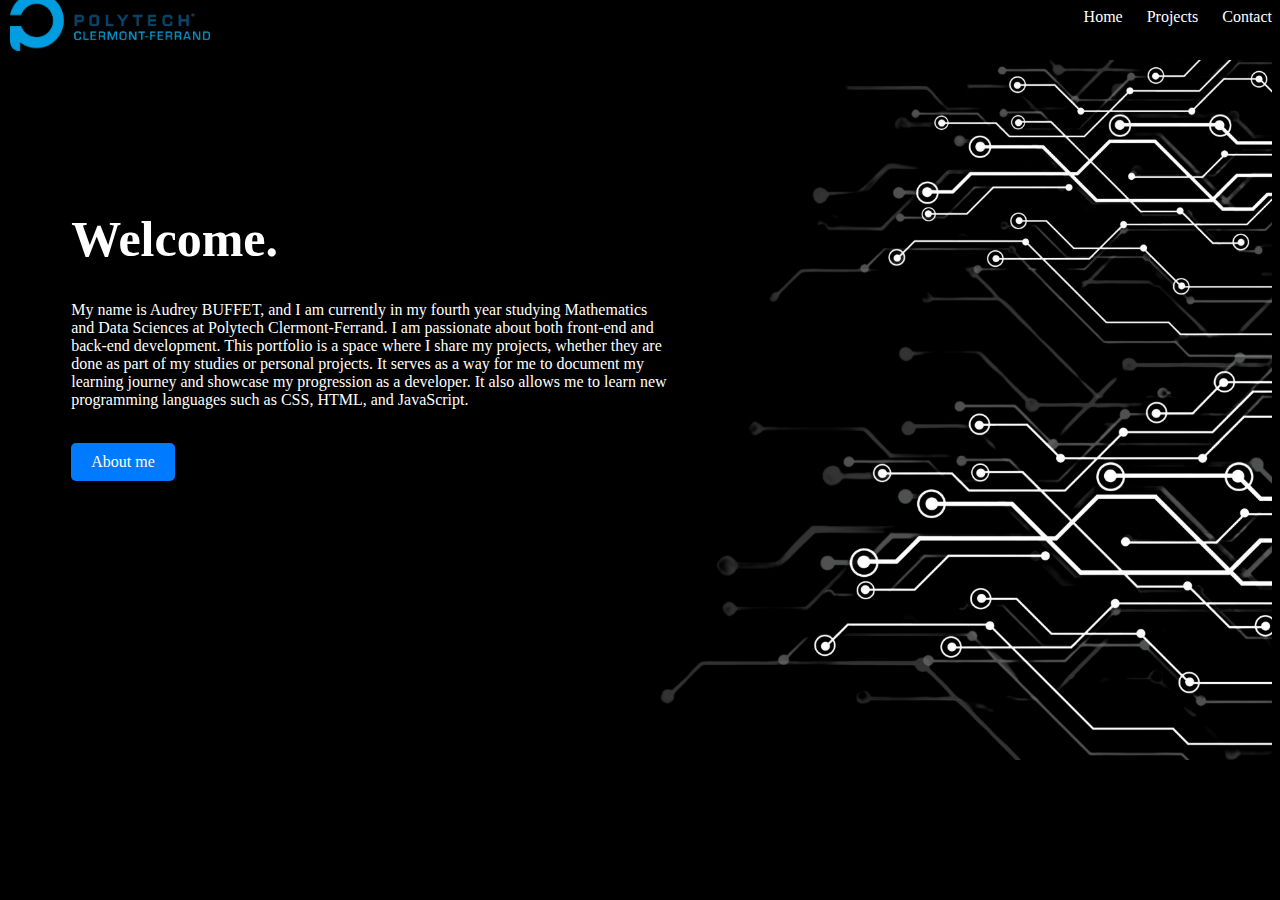
==== index.html @ 2ec67001 "Création nouveaux onglets" ====
<!DOCTYPE html>
<html>
<head>
    <meta charset="UTF-8">
    <meta name="viewport" content="width=device-width, initial-scale=1.0">
    <title>Portfolio</title>
    <link rel="stylesheet" href="styles.css">
</head>
<header>
    <img src="images/Polytech.png">
    <nav>
        <ul>
            <li><a href="index.html">Home</a></li>
            <li><a href="projects.html">Projects</a></li>
            <li><a href="contact.html">Contact</a></li>
        </ul>
    </nav>
</header>
<body>
    <section class="introduction">
        <h1>Welcome.</h1>
        <section class="Presentation">
            <p>My name is Audrey BUFFET, and I am currently in my fourth year studying Mathematics and Data Sciences at Polytech Clermont-Ferrand. I am passionate about both front-end and back-end development.
                This portfolio is a space where I share my projects, whether they are done as part of my studies or personal projects. It serves as a way for me to document my learning journey and showcase my progression as a developer. It also allows me to learn new programming languages such as CSS, HTML, and JavaScript. </p>
                <br>
                <a href="about.html" class="button">About me</a>
         </section>
    </section>
</body>
</html>
---- styles.css ----
img {
    padding-top: 10px;
    width: 200px; 
    position: absolute; 
    left: 10px; 
}


body {
    background-color: black;
    color: white;
}

.introduction {
    background-image: url('images/fond.png');
    background-size: cover;
    height: 700px
}

h1 {
    padding-top: 150px;
    padding-left: 5%;
    font-size: 50px; 
}

.Presentation {
    padding-right: 600px;
    padding-left: 5%;
}

.button {
    display: inline-block;
    padding: 10px 20px;
    background-color: #007bff; 
    color: white; 
    text-decoration: none;
    border-radius: 5px; 
}

.button:hover {
    background-color: #0056b3; 
}

.about{
    padding-top: 500px;
}

header {
    display: flex; 
    align-items: center; 
}

nav {
    margin-left: auto; 
}

nav ul {
    list-style-type: none;
    margin: 0;
    padding: 0;
}

nav ul li {
    display: inline;
    margin-left: 20px; 
}

nav ul li a {
    color: white;
    text-decoration: none;
}
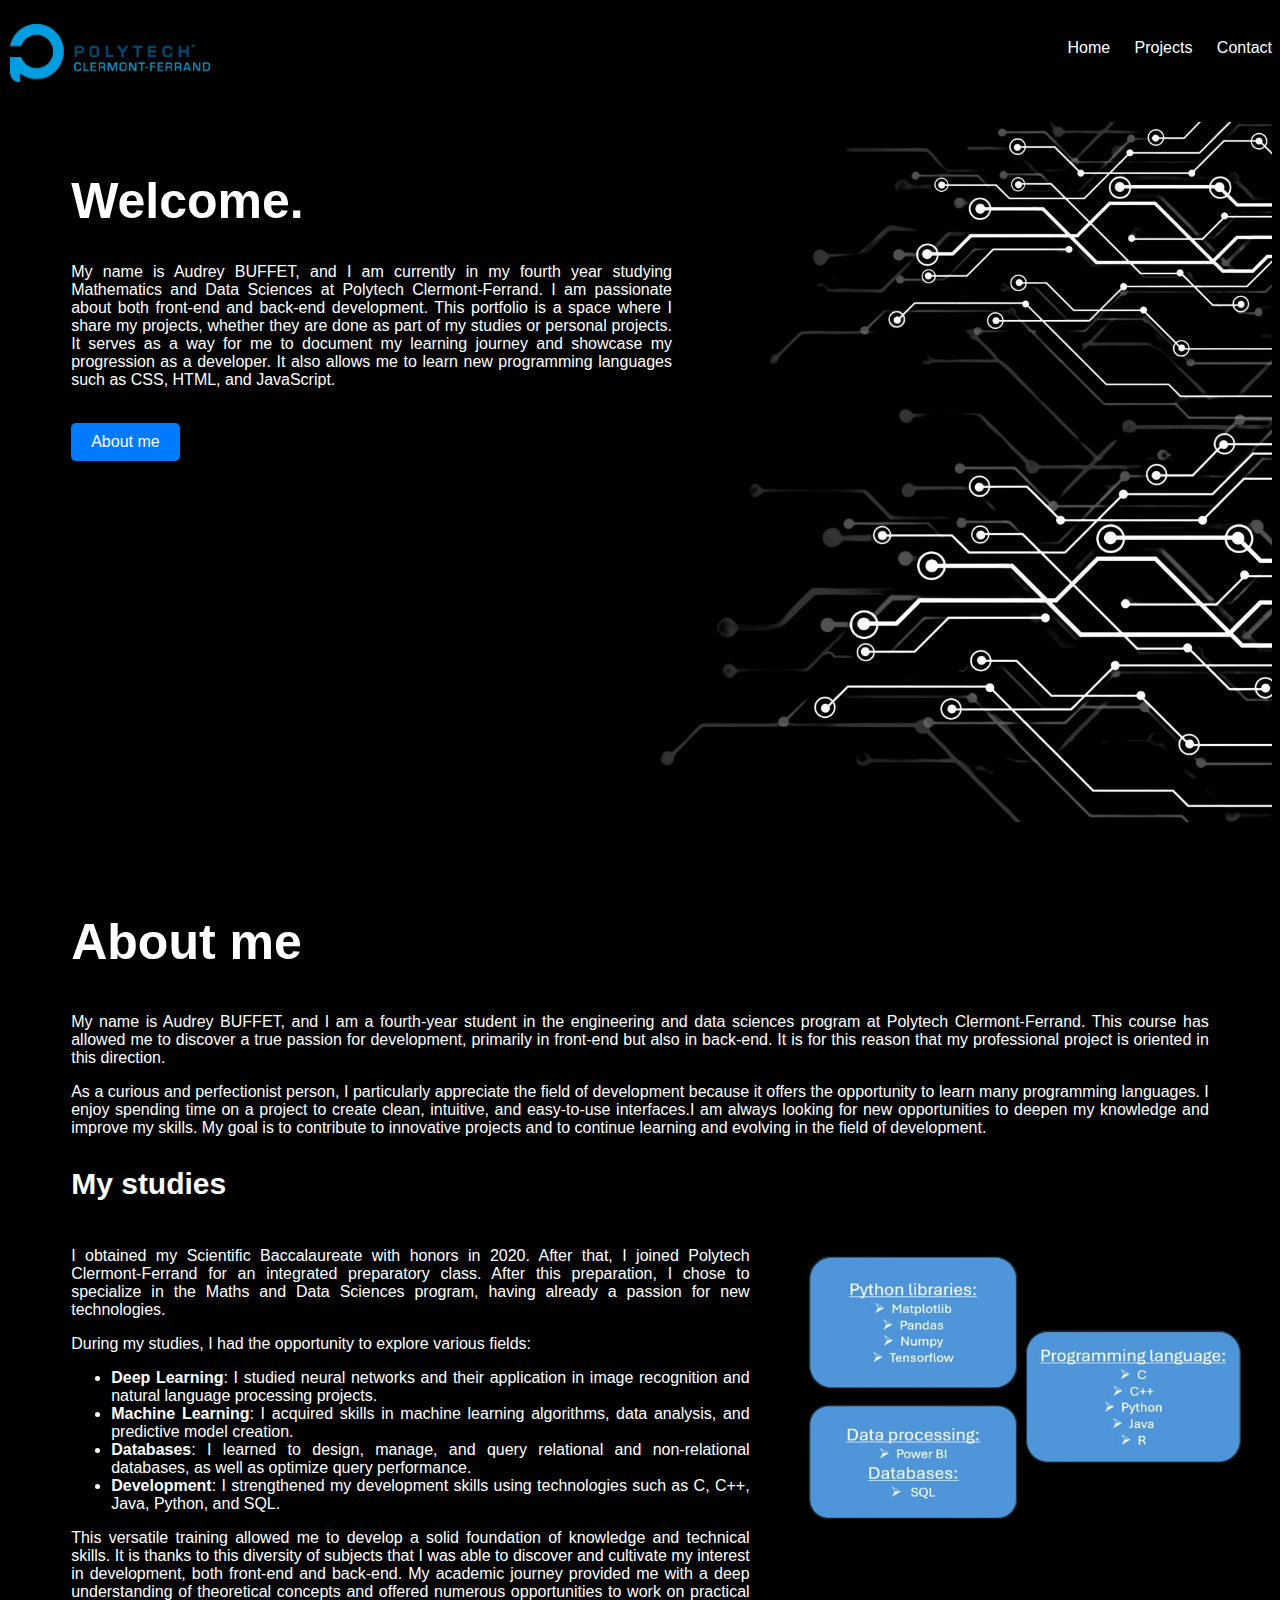
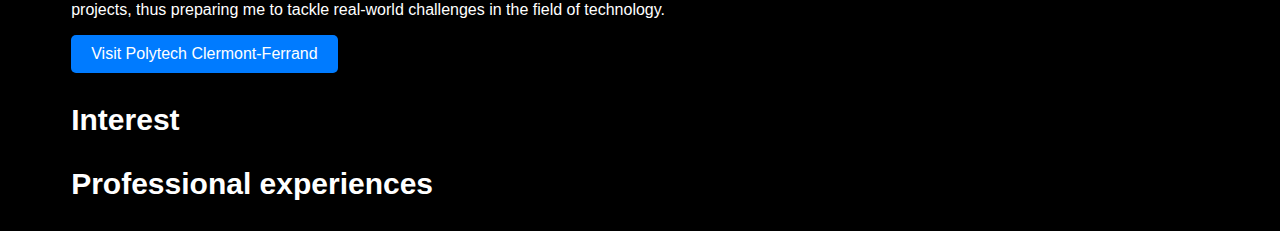
==== commit c5570413: "Page about" ====
--- a/index.html
+++ b/index.html
@@ -5,6 +5,7 @@
     <meta name="viewport" content="width=device-width, initial-scale=1.0">
     <title>Portfolio</title>
     <link rel="stylesheet" href="styles.css">
+    <link rel="stylesheet" href="https://fonts.googleapis.com/css2?family=Roboto:wght@400;700&display=swap">
 </head>
 <header>
     <img src="images/Polytech.png">
@@ -23,8 +24,38 @@
             <p>My name is Audrey BUFFET, and I am currently in my fourth year studying Mathematics and Data Sciences at Polytech Clermont-Ferrand. I am passionate about both front-end and back-end development.
                 This portfolio is a space where I share my projects, whether they are done as part of my studies or personal projects. It serves as a way for me to document my learning journey and showcase my progression as a developer. It also allows me to learn new programming languages such as CSS, HTML, and JavaScript. </p>
                 <br>
-                <a href="about.html" class="button">About me</a>
+                <a href="#aboutme" class="button">About me</a>
          </section>
+    </section>
+
+    <section id="aboutme" class = "aboutme">
+        <h2>About me</h2>
+        <p>My name is Audrey BUFFET, and I am a fourth-year student in the engineering and data sciences program at Polytech Clermont-Ferrand. This course has allowed me to discover a true passion for development, primarily in front-end but also in back-end. It is for this reason that my professional project is oriented in this direction.</p>
+        <p>As a curious and perfectionist person, I particularly appreciate the field of development because it offers the opportunity to learn many programming languages. I enjoy spending time on a project to create clean, intuitive, and easy-to-use interfaces.I am always looking for new opportunities to deepen my knowledge and improve my skills. My goal is to contribute to innovative projects and to continue learning and evolving in the field of development.</p>
+        <section class="studies">
+            <h3>My studies</h3>
+            <div class="studies-content">
+                <div class="text-content">
+                    <p>I obtained my Scientific Baccalaureate with honors in 2020. After that, I joined Polytech Clermont-Ferrand for an integrated preparatory class. After this preparation, I chose to specialize in the Maths and Data Sciences program, having already a passion for new technologies.</p>
+                    <p>During my studies, I had the opportunity to explore various fields:</p>
+                    <ul>
+                        <li><strong>Deep Learning</strong>: I studied neural networks and their application in image recognition and natural language processing projects.</li>
+                        <li><strong>Machine Learning</strong>: I acquired skills in machine learning algorithms, data analysis, and predictive model creation.</li>
+                        <li><strong>Databases</strong>: I learned to design, manage, and query relational and non-relational databases, as well as optimize query performance.</li>
+                        <li><strong>Development</strong>: I strengthened my development skills using technologies such as C, C++, Java, Python, and SQL.</li>
+                    </ul>
+                    <p>This versatile training allowed me to develop a solid foundation of knowledge and technical skills. It is thanks to this diversity of subjects that I was able to discover and cultivate my interest in development, both front-end and back-end. My academic journey provided me with a deep understanding of theoretical concepts and offered numerous opportunities to work on practical projects, thus preparing me to tackle real-world challenges in the field of technology.</p>
+                    <a href="https://polytech-clermont.fr/diplome-dingenieur-en-genie-mathematique-et-modelisation" class="button">Visit Polytech Clermont-Ferrand</a>
+                </div>
+                <div class="image-content">
+                    <img src="images/Comp.png" alt="Studies Image">
+                </div>
+            </div>
+        </section>
+        <h3>Interest </h3>
+        <p> </p>
+        <h3>Professional experiences </h3>
+        <p> </p>
     </section>
 </body>
 </html>
--- a/styles.css
+++ b/styles.css
@@ -6,19 +6,20 @@
 }
 
 
-body {
+.introduction {
+    background-image: url('images/fond.png');
+    background-size: cover;
+    height: 700px
+    
+}
+
+.introduction{
     background-color: black;
     color: white;
 }
 
-.introduction {
-    background-image: url('images/fond.png');
-    background-size: cover;
-    height: 700px
-}
-
 h1 {
-    padding-top: 150px;
+    padding-top: 50px;
     padding-left: 5%;
     font-size: 50px; 
 }
@@ -48,6 +49,16 @@
 header {
     display: flex; 
     align-items: center; 
+    background-color: black;
+    width: 100%;
+    height: 80px;
+}
+
+body{
+    background-color: black;
+    font-family: 'Roboto', sans-serif;
+    font-family: Arial, sans-serif;
+    text-align: justify;
 }
 
 nav {
@@ -70,4 +81,48 @@
     text-decoration: none;
 }
 
-   
+h2 {
+    padding-top: 50px;
+    font-size: 50px; 
+}
+
+.aboutme{
+    color: white;
+    padding-right: 5%;
+    padding-left: 5%;
+}
+
+h3 {
+    font-size: 30px; 
+} 
+
+.studies{
+    padding-right: 100px;
+}
+
+.studies-content {
+    display: flex;
+    justify-content: space-between;
+}
+
+.text-content {
+    flex: 2;
+    text-align: justify;
+}
+
+.image-content img {
+    width: 500px; 
+    height: auto; 
+}
+
+.image-content {
+    margin-left: 20px;
+    flex: 1;
+    position: relative; 
+}
+
+.image-content img {
+    position: absolute;
+    top: 0;
+    right: 0; 
+}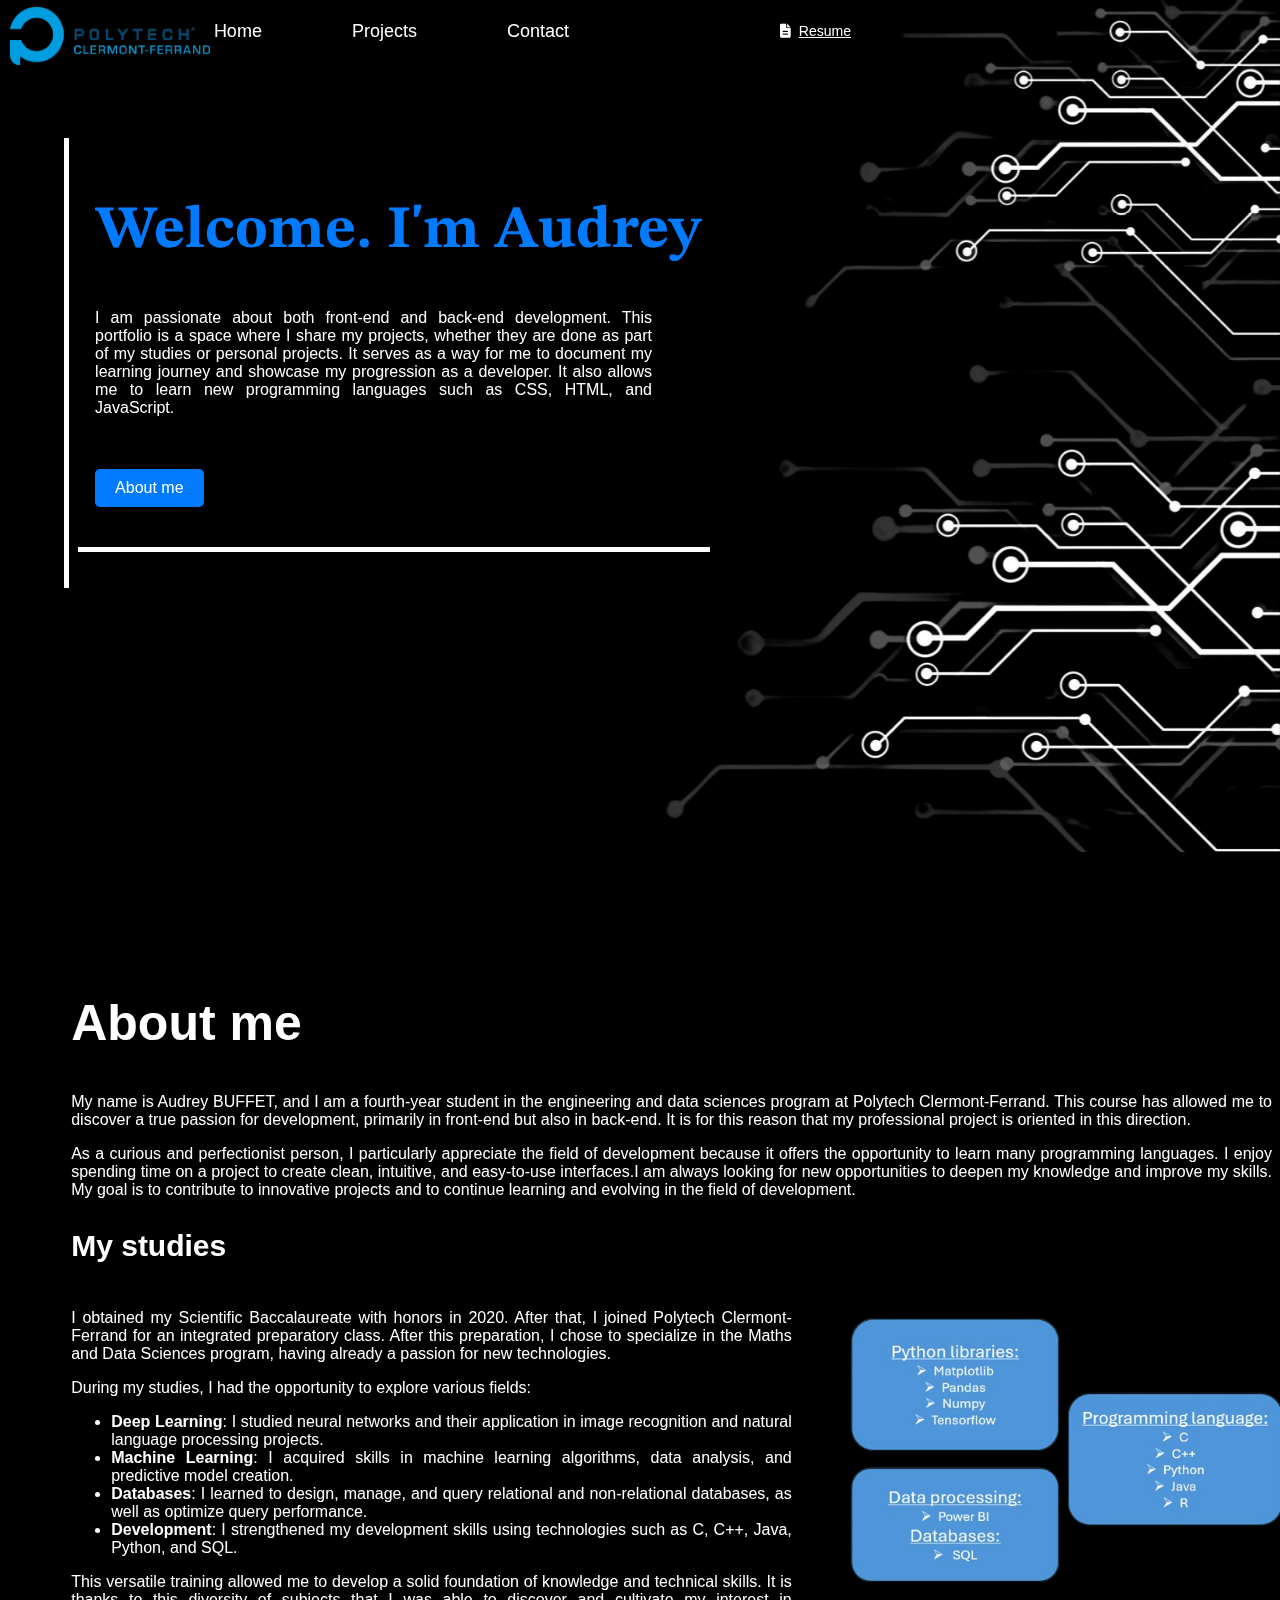
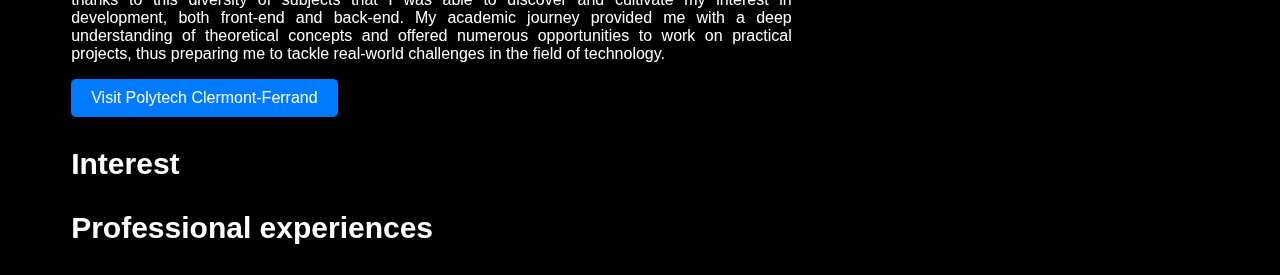
==== commit 8adc5cc6: "Page acceuil" ====
--- a/index.html
+++ b/index.html
@@ -5,7 +5,8 @@
     <meta name="viewport" content="width=device-width, initial-scale=1.0">
     <title>Portfolio</title>
     <link rel="stylesheet" href="styles.css">
-    <link rel="stylesheet" href="https://fonts.googleapis.com/css2?family=Roboto:wght@400;700&display=swap">
+    <link rel="stylesheet" href="https://fonts.googleapis.com/css2?family=Roboto:wght@400;700&family=STIX+Two+Text&display=swap">
+    <link rel="stylesheet" href="https://cdnjs.cloudflare.com/ajax/libs/font-awesome/6.0.0-beta3/css/all.min.css">
 </head>
 <header>
     <img src="images/Polytech.png">
@@ -16,16 +17,24 @@
             <li><a href="contact.html">Contact</a></li>
         </ul>
     </nav>
+    <a href="cv.pdf" class="cv-button" target="_blank"><i class="fas fa-file-alt"></i> Resume</a>
 </header>
 <body>
     <section class="introduction">
-        <h1>Welcome.</h1>
-        <section class="Presentation">
-            <p>My name is Audrey BUFFET, and I am currently in my fourth year studying Mathematics and Data Sciences at Polytech Clermont-Ferrand. I am passionate about both front-end and back-end development.
-                This portfolio is a space where I share my projects, whether they are done as part of my studies or personal projects. It serves as a way for me to document my learning journey and showcase my progression as a developer. It also allows me to learn new programming languages such as CSS, HTML, and JavaScript. </p>
-                <br>
-                <a href="#aboutme" class="button">About me</a>
-         </section>
+        <div class="introduction-container">
+            <div class="introduction-text">
+                <h1>Welcome. I'm Audrey </h1>
+                <section class="Presentation">
+                    <p>I am passionate about both front-end and back-end development.
+                        This portfolio is a space where I share my projects, whether they are done as part of my studies or personal projects. It serves as a way for me to document my learning journey and showcase my progression as a developer. It also allows me to learn new programming languages such as CSS, HTML, and JavaScript. </p>
+                        <br>
+                        <br>
+                        <a href="#aboutme" class="button">About me</a>
+                </section>
+            </div>
+            <div class="line1"></div>
+        </div>
+        <div class="line"></div>
     </section>
 
     <section id="aboutme" class = "aboutme">
--- a/styles.css
+++ b/styles.css
@@ -6,27 +6,62 @@
 }
 
 
-.introduction {
-    background-image: url('images/fond.png');
-    background-size: cover;
-    height: 700px
-    
-}
 
 .introduction{
-    background-color: black;
+    background-color: transparent;
     color: white;
+    padding-bottom: 300px;
 }
 
 h1 {
-    padding-top: 50px;
-    padding-left: 5%;
-    font-size: 50px; 
+    padding-top: 100px;
+    padding-left: 7%;
+    font-size: 60px;
+    color:#007bff ;
+    font-family:'STIX Two Text', serif;
 }
 
 .Presentation {
     padding-right: 600px;
-    padding-left: 5%;
+    padding-left: 7%;
+}
+
+.line {
+    border-bottom: 5px solid white;
+    margin-top: 40px;
+    width: 50%;
+    margin-left: 70px;
+}
+
+.introduction-container {
+    display: flex;
+    align-items: center; 
+}
+
+.introduction-text {
+    flex-grow: 1; 
+    margin-right: 20px; 
+}
+
+.line1 {
+    border-left: 5px solid white;
+    margin-top: 165px;
+    height:50%;
+    left: 5%;
+    position: absolute;
+}
+
+body::before {
+    content: '';
+    position: fixed;
+    top: 0;
+    left: 0;
+    width: 100%;
+    height: 100%;
+    background-image: url('images/fond.png');
+    background-size: cover;
+    background-position: center;
+    z-index: -1;
 }
 
 .button {
@@ -42,16 +77,23 @@
     background-color: #0056b3; 
 }
 
-.about{
-    padding-top: 500px;
+.aboutme{
+    padding-top: 50px;
+    background-color: black;
+    width: 95%;
 }
 
 header {
     display: flex; 
     align-items: center; 
-    background-color: black;
-    width: 100%;
-    height: 80px;
+    background-color: transparent;
+    justify-content: space-between;
+    width: 75%;
+    padding: 0 20px;
+}
+
+header img {
+    max-height: 60px;
 }
 
 body{
@@ -62,23 +104,43 @@
 }
 
 nav {
-    margin-left: auto; 
+    flex: 1;
+    display: flex;
+    justify-content: center;
 }
 
 nav ul {
     list-style-type: none;
     margin: 0;
     padding: 0;
+    display: flex;
+    align-items: center;
 }
 
 nav ul li {
-    display: inline;
-    margin-left: 20px; 
+    margin: 0 20px;
 }
 
 nav ul li a {
     color: white;
     text-decoration: none;
+    padding: 15px 25px; 
+    font-size: 18px; 
+    border-radius: 5px;
+}
+
+.cv-button {
+    color: white;
+    padding: 15px 25px;
+    font-size: 14px;
+    border-radius: 5px;
+    display: flex;
+    align-items: center;
+    margin-right: 100px; 
+}
+
+.cv-button i {
+    margin-right: 8px; 
 }
 
 h2 {
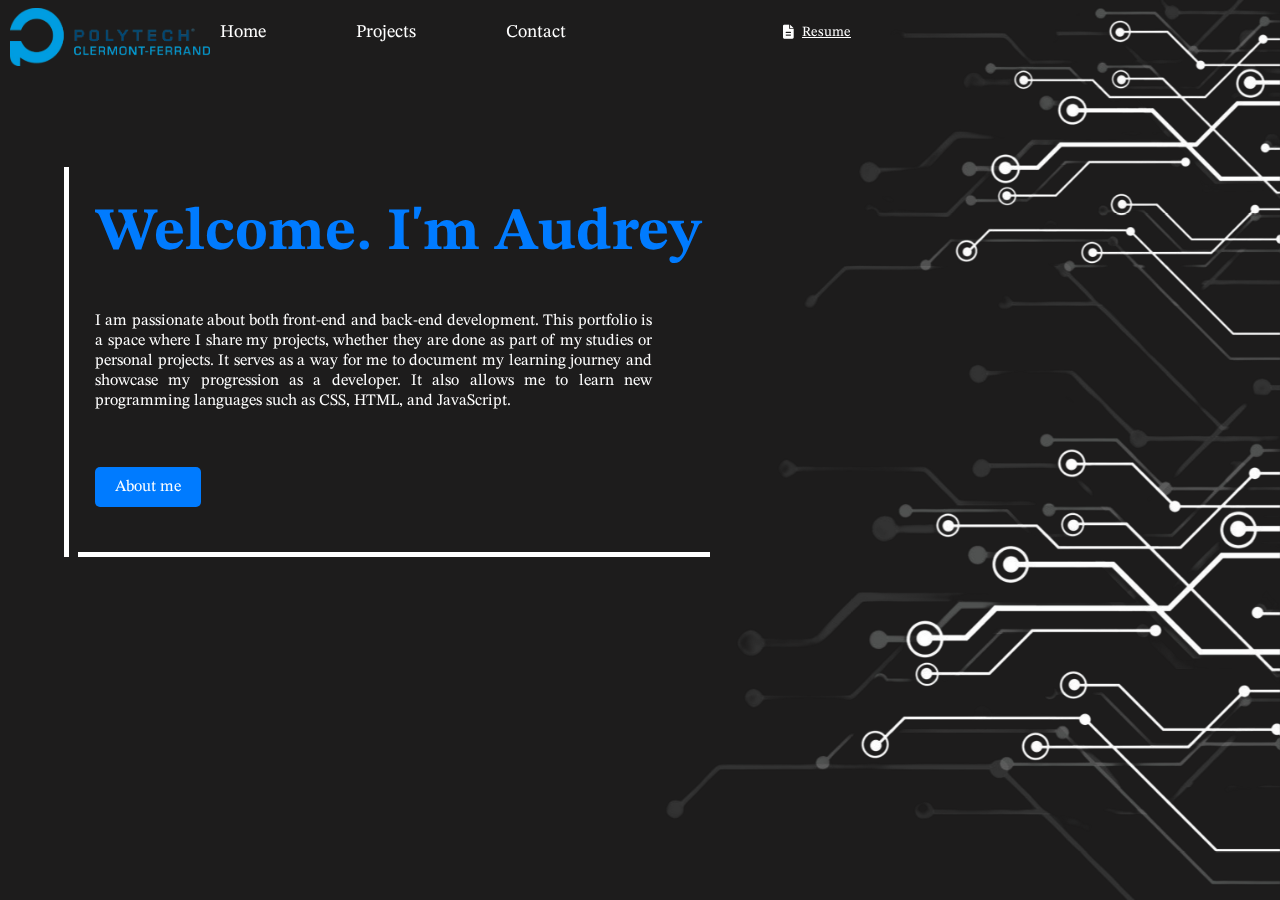
==== commit 15d25a89: "About me" ====
--- a/index.html
+++ b/index.html
@@ -17,7 +17,7 @@
             <li><a href="contact.html">Contact</a></li>
         </ul>
     </nav>
-    <a href="cv.pdf" class="cv-button" target="_blank"><i class="fas fa-file-alt"></i> Resume</a>
+    <a href="CV.pdf" class="cv-button" target="_blank"><i class="fas fa-file-alt"></i> Resume</a>
 </header>
 <body>
     <section class="introduction">
@@ -29,7 +29,7 @@
                         This portfolio is a space where I share my projects, whether they are done as part of my studies or personal projects. It serves as a way for me to document my learning journey and showcase my progression as a developer. It also allows me to learn new programming languages such as CSS, HTML, and JavaScript. </p>
                         <br>
                         <br>
-                        <a href="#aboutme" class="button">About me</a>
+                        <a href="aboutme.html" class="button">About me</a>
                 </section>
             </div>
             <div class="line1"></div>
@@ -37,34 +37,5 @@
         <div class="line"></div>
     </section>
 
-    <section id="aboutme" class = "aboutme">
-        <h2>About me</h2>
-        <p>My name is Audrey BUFFET, and I am a fourth-year student in the engineering and data sciences program at Polytech Clermont-Ferrand. This course has allowed me to discover a true passion for development, primarily in front-end but also in back-end. It is for this reason that my professional project is oriented in this direction.</p>
-        <p>As a curious and perfectionist person, I particularly appreciate the field of development because it offers the opportunity to learn many programming languages. I enjoy spending time on a project to create clean, intuitive, and easy-to-use interfaces.I am always looking for new opportunities to deepen my knowledge and improve my skills. My goal is to contribute to innovative projects and to continue learning and evolving in the field of development.</p>
-        <section class="studies">
-            <h3>My studies</h3>
-            <div class="studies-content">
-                <div class="text-content">
-                    <p>I obtained my Scientific Baccalaureate with honors in 2020. After that, I joined Polytech Clermont-Ferrand for an integrated preparatory class. After this preparation, I chose to specialize in the Maths and Data Sciences program, having already a passion for new technologies.</p>
-                    <p>During my studies, I had the opportunity to explore various fields:</p>
-                    <ul>
-                        <li><strong>Deep Learning</strong>: I studied neural networks and their application in image recognition and natural language processing projects.</li>
-                        <li><strong>Machine Learning</strong>: I acquired skills in machine learning algorithms, data analysis, and predictive model creation.</li>
-                        <li><strong>Databases</strong>: I learned to design, manage, and query relational and non-relational databases, as well as optimize query performance.</li>
-                        <li><strong>Development</strong>: I strengthened my development skills using technologies such as C, C++, Java, Python, and SQL.</li>
-                    </ul>
-                    <p>This versatile training allowed me to develop a solid foundation of knowledge and technical skills. It is thanks to this diversity of subjects that I was able to discover and cultivate my interest in development, both front-end and back-end. My academic journey provided me with a deep understanding of theoretical concepts and offered numerous opportunities to work on practical projects, thus preparing me to tackle real-world challenges in the field of technology.</p>
-                    <a href="https://polytech-clermont.fr/diplome-dingenieur-en-genie-mathematique-et-modelisation" class="button">Visit Polytech Clermont-Ferrand</a>
-                </div>
-                <div class="image-content">
-                    <img src="images/Comp.png" alt="Studies Image">
-                </div>
-            </div>
-        </section>
-        <h3>Interest </h3>
-        <p> </p>
-        <h3>Professional experiences </h3>
-        <p> </p>
-    </section>
 </body>
 </html>
--- a/styles.css
+++ b/styles.css
@@ -7,10 +7,12 @@
 
 
 
+
 .introduction{
     background-color: transparent;
     color: white;
-    padding-bottom: 300px;
+    padding-bottom: 250px;
+    transition: background-color 0.5s ease;
 }
 
 h1 {
@@ -28,7 +30,7 @@
 
 .line {
     border-bottom: 5px solid white;
-    margin-top: 40px;
+    margin-top: 45px;
     width: 50%;
     margin-left: 70px;
 }
@@ -45,8 +47,8 @@
 
 .line1 {
     border-left: 5px solid white;
-    margin-top: 165px;
-    height:50%;
+    margin-top: 160px;
+    height:390px;
     left: 5%;
     position: absolute;
 }
@@ -77,12 +79,6 @@
     background-color: #0056b3; 
 }
 
-.aboutme{
-    padding-top: 50px;
-    background-color: black;
-    width: 95%;
-}
-
 header {
     display: flex; 
     align-items: center; 
@@ -97,9 +93,8 @@
 }
 
 body{
-    background-color: black;
-    font-family: 'Roboto', sans-serif;
-    font-family: Arial, sans-serif;
+    background-color: rgb(29, 28, 28);
+    font-family: 'STIX Two Text', serif;
     text-align: justify;
 }
 
@@ -144,47 +139,88 @@
 }
 
 h2 {
-    padding-top: 50px;
-    font-size: 50px; 
+    margin-left: 120px;
+    font-size: 60px; 
+    font-family:'STIX Two Text', serif;
+    color:#007bff ;
+    
 }
 
 .aboutme{
     color: white;
-    padding-right: 5%;
-    padding-left: 5%;
+    padding-top: 20px;
+    padding-right: 300px;
+    background-color: transparent;
+    width: 102%;
+    transition: background-color 0.5s ease;
 }
 
 h3 {
     font-size: 30px; 
+    font-family:'STIX Two Text', serif;
+    color:#007bff ;
 } 
 
 .studies{
-    padding-right: 100px;
-}
-
-.studies-content {
-    display: flex;
-    justify-content: space-between;
-}
-
-.text-content {
-    flex: 2;
-    text-align: justify;
-}
-
-.image-content img {
-    width: 500px; 
-    height: auto; 
-}
-
-.image-content {
-    margin-left: 20px;
+    padding-right: 600px;
+}
+.interest{
+    padding-right: 600px;
+}
+.Proexp{
+    padding-right: 600px;
+}
+
+.deb{
+    padding-right: 600px;
+    padding-left: 50px;
+    padding-bottom: 30px;
+}
+.vertical-menu {
+    width: 200px;
+    height: 100vh;
+    position: sticky;
+    left: 0;
+    padding-top: 200px;
+    overflow-y: auto;
+}
+  
+.vertical-menu a {
+    background-color: transparent; 
+    color: white; 
+    display: block; 
+    padding: 25px; 
+    margin-bottom: 10px;
+    font-size: 18px;
+    text-decoration: none;
+}
+  
+.vertical-menu a:hover {
+    background-color: #007bff; 
+}
+  
+.vertical-menu a.active {
+    background-color: #007bff ;
+    color: white;
+}
+
+.aboutme-content {
+    display: flex;
+    height: 100vh; 
+}
+
+.text{
     flex: 1;
-    position: relative; 
-}
-
-.image-content img {
-    position: absolute;
-    top: 0;
-    right: 0; 
+    overflow-x : hidden;
+    border-left: 2px solid white;
+    padding-left: 20px;
+    max-width: calc(100vw - 200px);
+}
+
+h4 {
+    margin-top: 20px;
+    font-size: 20px; 
+    font-family:'STIX Two Text', serif;
+    color:white ;
+    
 }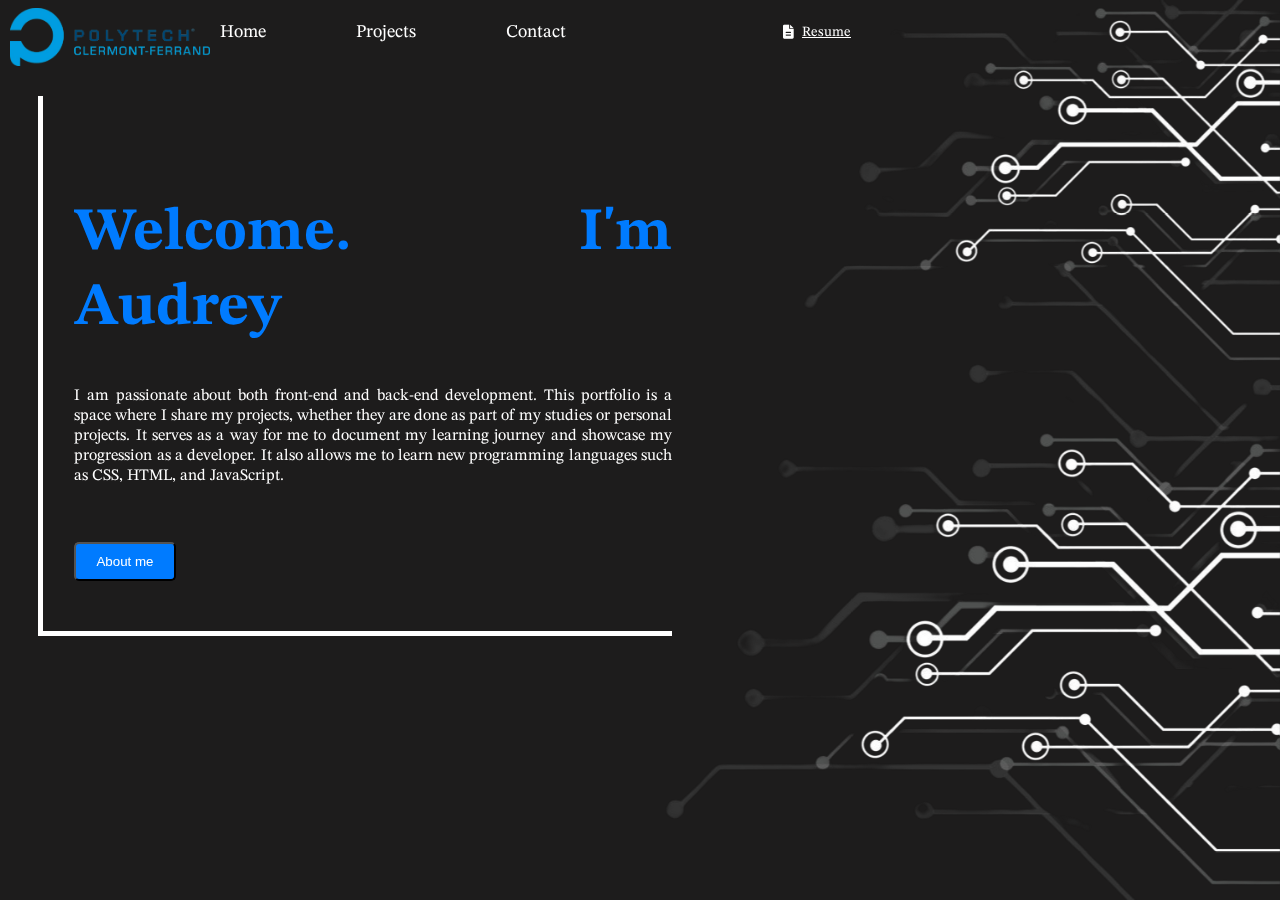
==== commit a91a610f: "modif" ====
--- a/index.html
+++ b/index.html
@@ -7,6 +7,7 @@
     <link rel="stylesheet" href="styles.css">
     <link rel="stylesheet" href="https://fonts.googleapis.com/css2?family=Roboto:wght@400;700&family=STIX+Two+Text&display=swap">
     <link rel="stylesheet" href="https://cdnjs.cloudflare.com/ajax/libs/font-awesome/6.0.0-beta3/css/all.min.css">
+    <script src="https://code.jquery.com/jquery-3.6.0.min.js"></script>
 </head>
 <header>
     <img src="images/Polytech.png">
@@ -17,25 +18,21 @@
             <li><a href="contact.html">Contact</a></li>
         </ul>
     </nav>
-    <a href="CV.pdf" class="cv-button" target="_blank"><i class="fas fa-file-alt"></i> Resume</a>
+    <a href="document/CV.pdf" class="cv-button" target="_blank"><i class="fas fa-file-alt"></i> Resume</a>
 </header>
 <body>
     <section class="introduction">
-        <div class="introduction-container">
-            <div class="introduction-text">
-                <h1>Welcome. I'm Audrey </h1>
-                <section class="Presentation">
-                    <p>I am passionate about both front-end and back-end development.
-                        This portfolio is a space where I share my projects, whether they are done as part of my studies or personal projects. It serves as a way for me to document my learning journey and showcase my progression as a developer. It also allows me to learn new programming languages such as CSS, HTML, and JavaScript. </p>
-                        <br>
-                        <br>
-                        <a href="aboutme.html" class="button">About me</a>
-                </section>
-            </div>
-            <div class="line1"></div>
+        <div class="introduction-text">
+            <h1>Welcome. I'm Audrey </h1>
+            <section class="Presentation">
+                <p>I am passionate about both front-end and back-end development.
+                    This portfolio is a space where I share my projects, whether they are done as part of my studies or personal projects. It serves as a way for me to document my learning journey and showcase my progression as a developer. It also allows me to learn new programming languages such as CSS, HTML, and JavaScript. </p>
+                    <br>
+                    <br>
+                    <button id="aboutButton" class="button_nav">About me</button>
+            </section>
         </div>
-        <div class="line"></div>
     </section>
-
+    <script src="scriptind.js"></script>
 </body>
 </html>
--- a/styles.css
+++ b/styles.css
@@ -17,40 +17,24 @@
 
 h1 {
     padding-top: 100px;
-    padding-left: 7%;
+    padding-left: 5%;
     font-size: 60px;
     color:#007bff ;
     font-family:'STIX Two Text', serif;
 }
 
 .Presentation {
-    padding-right: 600px;
-    padding-left: 7%;
+    padding-left: 5%;
 }
 
-.line {
-    border-bottom: 5px solid white;
-    margin-top: 45px;
-    width: 50%;
-    margin-left: 70px;
-}
-
-.introduction-container {
-    display: flex;
-    align-items: center; 
-}
 
 .introduction-text {
     flex-grow: 1; 
-    margin-right: 20px; 
-}
-
-.line1 {
-    border-left: 5px solid white;
-    margin-top: 160px;
-    height:390px;
-    left: 5%;
-    position: absolute;
+    margin-right: 600px; 
+    margin-left: 30px;
+    padding-bottom: 50px;
+    border-left : 5px solid white;
+    border-bottom: 5px solid white;
 }
 
 body::before {
@@ -65,8 +49,12 @@
     background-position: center;
     z-index: -1;
 }
+  
+.hide {
+    display: none;
+}
 
-.button {
+.button_nav {
     display: inline-block;
     padding: 10px 20px;
     background-color: #007bff; 
@@ -75,7 +63,38 @@
     border-radius: 5px; 
 }
 
-.button:hover {
+.btn_nav:focus,
+.btn_nav:active {
+  outline: none;
+}
+
+.animate_content {
+    animation: animate 3s ease;
+}
+  
+@keyframes animate {
+    10% {
+      transform: scale(1, 0.002);
+    }
+    35% {
+      transform: scale(0.2, 0.002);
+      opacity: 1;
+    }
+    50% {
+      transform: scale(0.2, 0.002);
+      opacity: 0;
+    }
+    85% {
+      transform: scale(1, 0.002);
+      opacity: 1;
+    }
+    100% {
+      transform: scale(1, 1);
+    }
+}
+  
+
+.buttonabout:hover {
     background-color: #0056b3; 
 }
 
@@ -138,89 +157,3 @@
     margin-right: 8px; 
 }
 
-h2 {
-    margin-left: 120px;
-    font-size: 60px; 
-    font-family:'STIX Two Text', serif;
-    color:#007bff ;
-    
-}
-
-.aboutme{
-    color: white;
-    padding-top: 20px;
-    padding-right: 300px;
-    background-color: transparent;
-    width: 102%;
-    transition: background-color 0.5s ease;
-}
-
-h3 {
-    font-size: 30px; 
-    font-family:'STIX Two Text', serif;
-    color:#007bff ;
-} 
-
-.studies{
-    padding-right: 600px;
-}
-.interest{
-    padding-right: 600px;
-}
-.Proexp{
-    padding-right: 600px;
-}
-
-.deb{
-    padding-right: 600px;
-    padding-left: 50px;
-    padding-bottom: 30px;
-}
-.vertical-menu {
-    width: 200px;
-    height: 100vh;
-    position: sticky;
-    left: 0;
-    padding-top: 200px;
-    overflow-y: auto;
-}
-  
-.vertical-menu a {
-    background-color: transparent; 
-    color: white; 
-    display: block; 
-    padding: 25px; 
-    margin-bottom: 10px;
-    font-size: 18px;
-    text-decoration: none;
-}
-  
-.vertical-menu a:hover {
-    background-color: #007bff; 
-}
-  
-.vertical-menu a.active {
-    background-color: #007bff ;
-    color: white;
-}
-
-.aboutme-content {
-    display: flex;
-    height: 100vh; 
-}
-
-.text{
-    flex: 1;
-    overflow-x : hidden;
-    border-left: 2px solid white;
-    padding-left: 20px;
-    max-width: calc(100vw - 200px);
-}
-
-h4 {
-    margin-top: 20px;
-    font-size: 20px; 
-    font-family:'STIX Two Text', serif;
-    color:white ;
-    
-}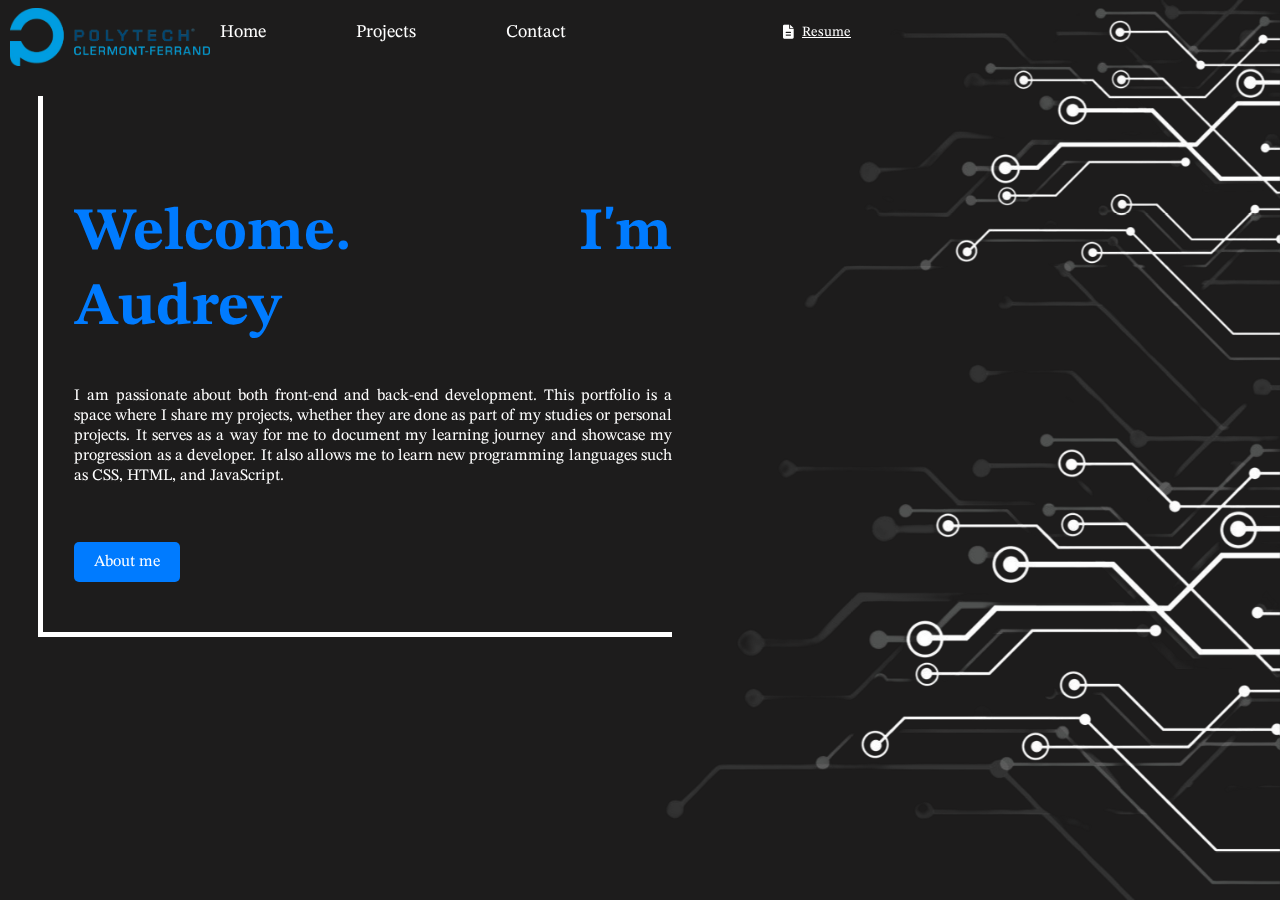
==== commit 39090fcb: "modif" ====
--- a/index.html
+++ b/index.html
@@ -29,7 +29,7 @@
                     This portfolio is a space where I share my projects, whether they are done as part of my studies or personal projects. It serves as a way for me to document my learning journey and showcase my progression as a developer. It also allows me to learn new programming languages such as CSS, HTML, and JavaScript. </p>
                     <br>
                     <br>
-                    <button id="aboutButton" class="button_nav">About me</button>
+                    <a href = aboutme.html id="aboutButton" class="button_nav">About me<a>
             </section>
         </div>
     </section>
--- a/styles.css
+++ b/styles.css
@@ -63,37 +63,6 @@
     border-radius: 5px; 
 }
 
-.btn_nav:focus,
-.btn_nav:active {
-  outline: none;
-}
-
-.animate_content {
-    animation: animate 3s ease;
-}
-  
-@keyframes animate {
-    10% {
-      transform: scale(1, 0.002);
-    }
-    35% {
-      transform: scale(0.2, 0.002);
-      opacity: 1;
-    }
-    50% {
-      transform: scale(0.2, 0.002);
-      opacity: 0;
-    }
-    85% {
-      transform: scale(1, 0.002);
-      opacity: 1;
-    }
-    100% {
-      transform: scale(1, 1);
-    }
-}
-  
-
 .buttonabout:hover {
     background-color: #0056b3; 
 }
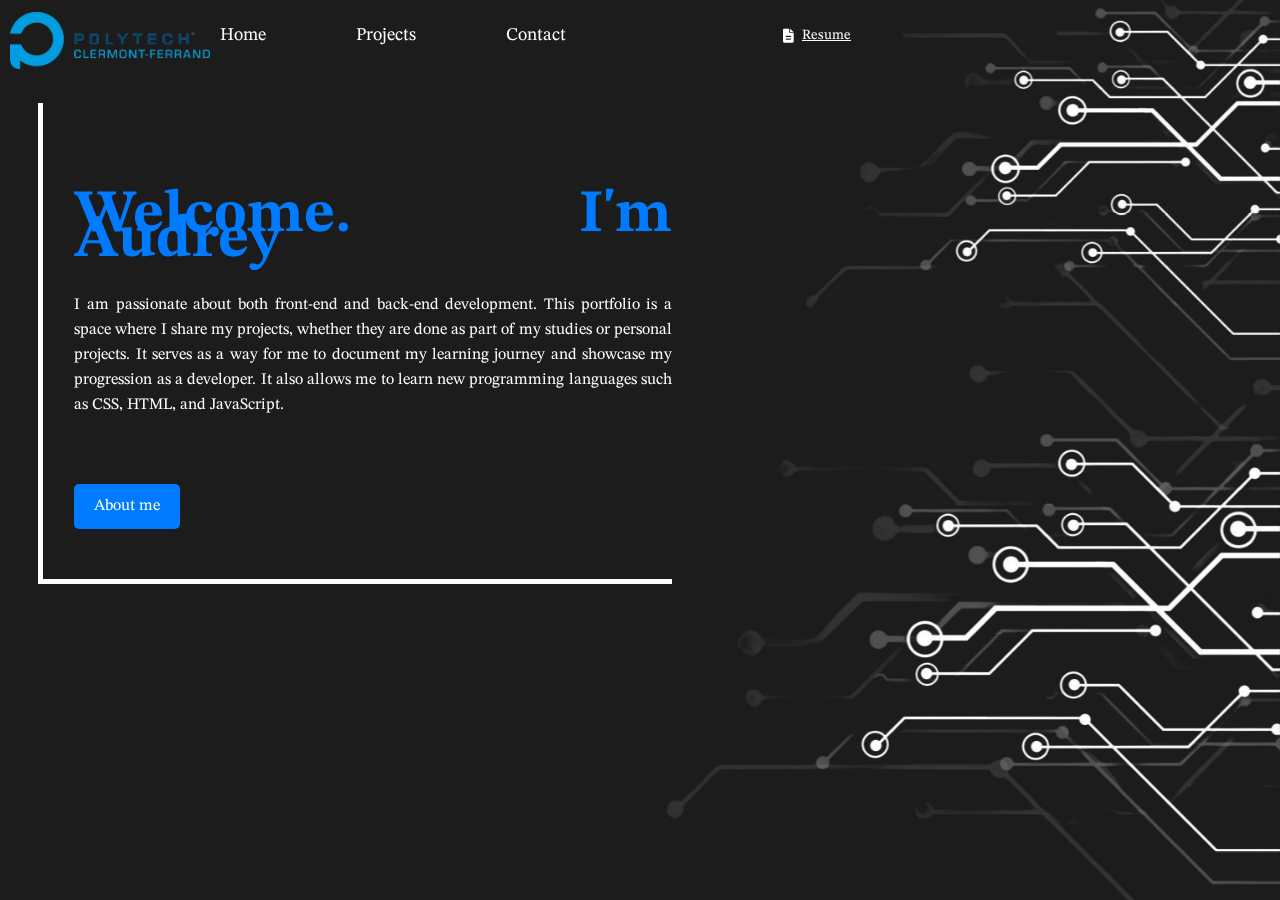
==== commit e4ce8dbd: "contact" ====
--- a/index.html
+++ b/index.html
@@ -7,7 +7,6 @@
     <link rel="stylesheet" href="styles.css">
     <link rel="stylesheet" href="https://fonts.googleapis.com/css2?family=Roboto:wght@400;700&family=STIX+Two+Text&display=swap">
     <link rel="stylesheet" href="https://cdnjs.cloudflare.com/ajax/libs/font-awesome/6.0.0-beta3/css/all.min.css">
-    <script src="https://code.jquery.com/jquery-3.6.0.min.js"></script>
 </head>
 <header>
     <img src="images/Polytech.png">
--- a/styles.css
+++ b/styles.css
@@ -84,6 +84,7 @@
     background-color: rgb(29, 28, 28);
     font-family: 'STIX Two Text', serif;
     text-align: justify;
+    line-height: 25px;
 }
 
 nav {
